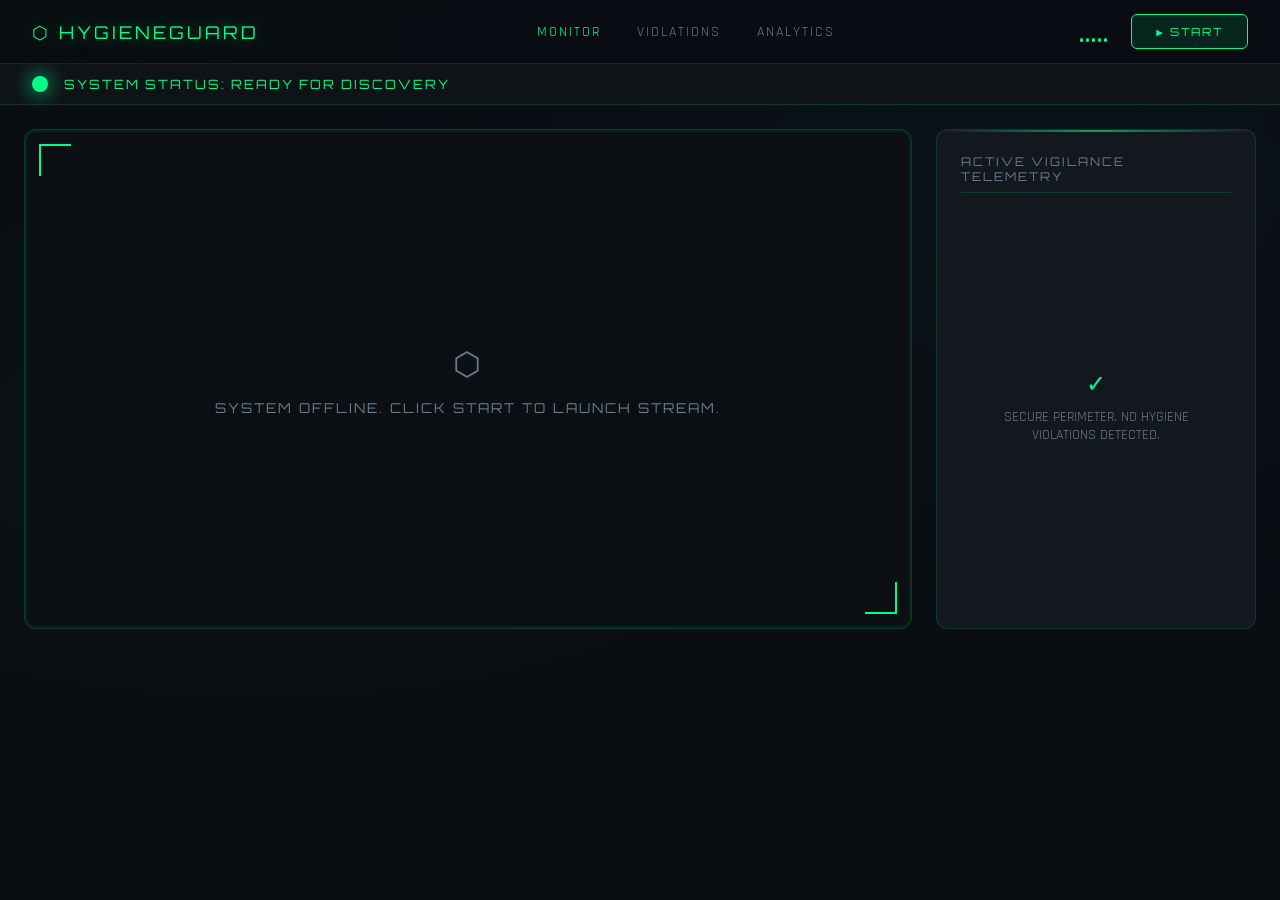
==== frontend/index.html @ 23d41022 "Initial commit: Initialize HygieneGuard project structure" ====
<!DOCTYPE html>
<html lang="en">
<head>
  <meta charset="UTF-8">
  <meta name="viewport" content="width=device-width, initial-scale=1.0">
  <title>HygieneGuard — Live Monitor</title>
  <link rel="stylesheet" href="css/style.css">
</head>
<body>

<nav>
  <div class="nav-brand">⬡ HYGIENEGUARD</div>
  <div class="nav-links">
    <a href="index.html" class="active">MONITOR</a>
    <a href="dashboard.html">VIOLATIONS</a>
    <a href="analytics.html">ANALYTICS</a>
  </div>
  <div style="display:flex;align-items:center;gap:1.5rem;">
    <div class="audio-bar" id="audioBar">
      <span></span><span></span><span></span><span></span><span></span>
    </div>
    <div>
      <button class="btn btn-green" id="startBtn" onclick="startCamera()">▶ START</button>
      <button class="btn btn-red" id="stopBtn" onclick="stopCamera()" style="display:none">■ STOP</button>
    </div>
  </div>
</nav>

<div class="status-bar" id="statusBar">
  <div class="status-light" id="statusLight"></div>
  <div class="status-text clear" id="statusText">SYSTEM STATUS: READY FOR DISCOVERY</div>
</div>

<div class="monitor-layout">
  <!-- CAMERA VIEWPORT -->
  <div class="card" style="padding:0; overflow:hidden;">
    <div class="camera-wrapper" id="cameraContainer">
      <!-- Default placeholder canvas before active camera stream -->
      <div id="cameraPlaceholder" style="position:absolute; inset:0; display:flex; flex-direction:column; align-items:center; justify-content:center; background:#0c0f14; color:var(--text-muted); font-family:var(--font-display); font-size:0.85rem; letter-spacing:2px; text-shadow:0 0 10px rgba(0,255,136,0.1);">
        <span style="font-size:2rem; margin-bottom:1rem; animation:pulse-green 2s infinite;">⬡</span>
        SYSTEM OFFLINE. CLICK START TO LAUNCH STREAM.
      </div>
      
      <img id="cameraFeed" src="" alt="Camera Feed" style="display:none;">
      <div class="camera-overlay"></div>
    </div>
  </div>

  <!-- ACTIVE VIOLATIONS SIDEBAR PANEL -->
  <div class="violation-panel-wrapper" style="display:flex; flex-direction:column; gap:1rem;">
    <div class="card" style="flex:1; display:flex; flex-direction:column; gap:1rem; min-height:400px;">
      <div style="font-family:var(--font-display); font-size:0.75rem; letter-spacing:2px; color:var(--text-muted); border-bottom:1px solid var(--border); padding-bottom:0.5rem;">
        ACTIVE VIGILANCE TELEMETRY
      </div>
      
      <div class="violation-panel" id="violationPanel" style="flex:1; overflow-y:auto;">
        <!-- Dynamic violation alert nodes go here -->
        <div id="noViolationsPlaceholder" style="height:100%; display:flex; flex-direction:column; align-items:center; justify-content:center; color:var(--text-muted); font-size:0.85rem; text-align:center; padding:1.5rem;">
          <span style="color:var(--green); font-size:1.5rem; margin-bottom:0.5rem;">✓</span>
          SECURE PERIMETER. NO HYGIENE VIOLATIONS DETECTED.
        </div>
      </div>
    </div>
  </div>
</div>

<script src="js/monitor.js"></script>
</body>
</html>
---- frontend/css/style.css ----
@import url('https://fonts.googleapis.com/css2?family=Orbitron:wght@400;700;900&family=Rajdhani:wght@400;500;600&display=swap');

:root {
  --bg-primary: #0a0d12;
  --bg-secondary: #0f1318;
  --bg-card: #13181f;
  --green: #00ff88;
  --red: #ff2d55;
  --yellow: #ffd700;
  --blue: #00aaff;
  --border: rgba(0,255,136,0.15);
  --border-muted: rgba(255,255,255,0.06);
  --text: #e0e8f0;
  --text-muted: #6b7a8d;
  --font-display: 'Orbitron', monospace;
  --font-body: 'Rajdhani', sans-serif;
}

* { margin: 0; padding: 0; box-sizing: border-box; }

body {
  background: var(--bg-primary);
  color: var(--text);
  font-family: var(--font-body);
  min-height: 100vh;
  background-image: 
    radial-gradient(ellipse at 20% 50%, rgba(0,255,136,0.03) 0%, transparent 50%),
    radial-gradient(ellipse at 80% 20%, rgba(0,170,255,0.03) 0%, transparent 50%);
}

/* NAV */
nav {
  background: rgba(10,13,18,0.95);
  border-bottom: 1px solid var(--border);
  padding: 0 2rem;
  display: flex;
  align-items: center;
  justify-content: space-between;
  height: 64px;
  position: sticky;
  top: 0;
  z-index: 100;
  backdrop-filter: blur(12px);
}

.nav-brand {
  font-family: var(--font-display);
  font-size: 1.1rem;
  color: var(--green);
  letter-spacing: 3px;
  text-shadow: 0 0 20px rgba(0,255,136,0.5);
}

.nav-links a {
  color: var(--text-muted);
  text-decoration: none;
  margin-left: 2rem;
  font-size: 0.85rem;
  letter-spacing: 2px;
  text-transform: uppercase;
  transition: color 0.2s;
}
.nav-links a:hover, .nav-links a.active { color: var(--green); }

/* STATUS INDICATOR */
.status-bar {
  display: flex;
  align-items: center;
  gap: 1rem;
  padding: 0.75rem 2rem;
  background: var(--bg-secondary);
  border-bottom: 1px solid var(--border);
}

.status-light {
  width: 16px; height: 16px;
  border-radius: 50%;
  background: var(--green);
  box-shadow: 0 0 20px var(--green);
  transition: all 0.3s;
  animation: pulse-green 2s infinite;
}
.status-light.violation {
  background: var(--red);
  box-shadow: 0 0 30px var(--red);
  animation: pulse-red 0.5s infinite;
}

@keyframes pulse-green {
  0%, 100% { box-shadow: 0 0 10px var(--green); }
  50% { box-shadow: 0 0 30px var(--green), 0 0 60px rgba(0,255,136,0.3); }
}
@keyframes pulse-red {
  0%, 100% { box-shadow: 0 0 15px var(--red); transform: scale(1); }
  50% { box-shadow: 0 0 40px var(--red), 0 0 80px rgba(255,45,85,0.4); transform: scale(1.2); }
}

.status-text {
  font-family: var(--font-display);
  font-size: 0.8rem;
  letter-spacing: 2px;
}
.status-text.clear { color: var(--green); }
.status-text.violation { color: var(--red); }

/* CARDS */
.card {
  background: var(--bg-card);
  border: 1px solid var(--border);
  border-radius: 12px;
  padding: 1.5rem;
  position: relative;
  overflow: hidden;
}
.card::before {
  content: '';
  position: absolute;
  top: 0; left: 0; right: 0;
  height: 2px;
  background: linear-gradient(90deg, transparent, var(--green), transparent);
  opacity: 0.6;
}

/* CAMERA FEED */
.monitor-layout {
  display: grid;
  grid-template-columns: 1fr 320px;
  gap: 1.5rem;
  padding: 1.5rem;
  max-width: 1400px;
  margin: 0 auto;
}

.camera-wrapper {
  position: relative;
  aspect-ratio: 16/9;
  background: #000;
  border-radius: 12px;
  overflow: hidden;
  border: 2px solid var(--border);
}
.camera-wrapper.violation-active {
  border-color: var(--red);
  box-shadow: 0 0 40px rgba(255,45,85,0.3);
  animation: violation-border 0.5s infinite;
}
.camera-wrapper.clear-active {
  border-color: var(--green);
  box-shadow: 0 0 20px rgba(0,255,136,0.15);
}

@keyframes violation-border {
  0%, 100% { box-shadow: 0 0 30px rgba(255,45,85,0.3); }
  50% { box-shadow: 0 0 60px rgba(255,45,85,0.6); }
}

#cameraFeed {
  width: 100%; height: 100%;
  object-fit: cover;
}

.camera-overlay {
  position: absolute;
  top: 0; left: 0; right: 0; bottom: 0;
  pointer-events: none;
}

/* Corner brackets */
.camera-overlay::before, .camera-overlay::after {
  content: '';
  position: absolute;
  width: 30px; height: 30px;
  border-color: var(--green);
  border-style: solid;
  transition: border-color 0.3s;
}
.camera-overlay::before { top: 12px; left: 12px; border-width: 2px 0 0 2px; }
.camera-overlay::after { bottom: 12px; right: 12px; border-width: 0 2px 2px 0; }

.violation-active .camera-overlay::before,
.violation-active .camera-overlay::after { border-color: var(--red); }

/* VIOLATION PANEL */
.violation-panel { display: flex; flex-direction: column; gap: 1rem; }

.violation-item {
  background: var(--bg-card);
  border: 1px solid rgba(255,45,85,0.3);
  border-left: 3px solid var(--red);
  border-radius: 8px;
  padding: 0.75rem 1rem;
  animation: slide-in 0.3s ease;
}

@keyframes slide-in {
  from { opacity: 0; transform: translateX(20px); }
  to { opacity: 1; transform: translateX(0); }
}

.violation-type {
  font-family: var(--font-display);
  font-size: 0.75rem;
  color: var(--red);
  letter-spacing: 1px;
}
.violation-conf {
  font-size: 0.8rem;
  color: var(--text-muted);
  margin-top: 0.25rem;
}

/* BUTTONS */
.btn {
  font-family: var(--font-display);
  font-size: 0.7rem;
  letter-spacing: 2px;
  padding: 0.6rem 1.5rem;
  border-radius: 6px;
  border: 1px solid;
  cursor: pointer;
  transition: all 0.2s;
  text-transform: uppercase;
}
.btn-green {
  background: rgba(0,255,136,0.1);
  border-color: var(--green);
  color: var(--green);
}
.btn-green:hover {
  background: rgba(0,255,136,0.2);
  box-shadow: 0 0 20px rgba(0,255,136,0.3);
}
.btn-red {
  background: rgba(255,45,85,0.1);
  border-color: var(--red);
  color: var(--red);
}
.btn-red:hover {
  background: rgba(255,45,85,0.2);
  box-shadow: 0 0 20px rgba(255,45,85,0.3);
}

/* DASHBOARD TABLE & CONTAINERS */
.container {
  max-width: 1400px;
  margin: 0 auto;
  padding: 1.5rem;
}

.title-header {
  font-family: var(--font-display);
  font-size: 1.5rem;
  color: var(--text);
  letter-spacing: 2px;
  margin-bottom: 1.5rem;
  text-transform: uppercase;
  border-left: 4px solid var(--green);
  padding-left: 0.75rem;
}

.filters-bar {
  display: flex;
  gap: 1rem;
  margin-bottom: 1.5rem;
  flex-wrap: wrap;
}

.filter-select {
  background: var(--bg-card);
  border: 1px solid var(--border);
  color: var(--text);
  padding: 0.6rem 1.2rem;
  border-radius: 6px;
  font-family: var(--font-body);
  font-size: 0.9rem;
  outline: none;
  cursor: pointer;
  letter-spacing: 1px;
}
.filter-select:focus {
  border-color: var(--green);
  box-shadow: 0 0 10px rgba(0,255,136,0.2);
}

.violations-table-wrapper {
  background: var(--bg-card);
  border: 1px solid var(--border-muted);
  border-radius: 12px;
  overflow: hidden;
  margin-bottom: 1.5rem;
}

.violations-table {
  width: 100%;
  border-collapse: collapse;
  font-size: 0.9rem;
}
.violations-table th {
  font-family: var(--font-display);
  font-size: 0.65rem;
  letter-spacing: 2px;
  color: var(--text-muted);
  padding: 0.75rem 1rem;
  text-align: left;
  border-bottom: 1px solid var(--border);
  background: rgba(15, 19, 24, 0.5);
}
.violations-table td {
  padding: 0.75rem 1rem;
  border-bottom: 1px solid rgba(255,255,255,0.04);
}
.violations-table tr:hover td { background: rgba(255,255,255,0.02); }

.badge {
  display: inline-block;
  padding: 0.2rem 0.6rem;
  border-radius: 4px;
  font-size: 0.75rem;
  font-weight: 600;
  letter-spacing: 0.5px;
}
.badge-mask { background: rgba(255,45,85,0.15); color: #ff6b8a; border: 1px solid rgba(255,45,85,0.3); }
.badge-nose { background: rgba(255,165,0,0.15); color: #ffaa44; border: 1px solid rgba(255,165,0,0.3); }
.badge-hair { background: rgba(138,43,226,0.15); color: #a97be8; border: 1px solid rgba(138,43,226,0.3); }
.badge-gloves { background: rgba(0,170,255,0.15); color: #44c4ff; border: 1px solid rgba(0,170,255,0.3); }

/* SNAPSHOT THUMBNAIL */
.snapshot-thumb {
  width: 48px; height: 36px;
  object-fit: cover;
  border-radius: 4px;
  border: 1px solid var(--border);
  cursor: pointer;
  transition: transform 0.2s;
}
.snapshot-thumb:hover {
  transform: scale(1.1);
  border-color: var(--green);
}

/* STATS CARDS */
.stats-grid {
  display: grid;
  grid-template-columns: repeat(4, 1fr);
  gap: 1rem;
  padding: 1.5rem;
  max-width: 1400px;
  margin: 0 auto;
}

.stat-card {
  background: var(--bg-card);
  border: 1px solid var(--border);
  border-radius: 12px;
  padding: 1.25rem;
  text-align: center;
  position: relative;
}
.stat-card::before {
  content: '';
  position: absolute;
  top: 0; left: 0; right: 0; height: 2px;
  background: linear-gradient(90deg, transparent, var(--green), transparent);
}
.stat-card.alert-variant::before {
  background: linear-gradient(90deg, transparent, var(--red), transparent);
}

.stat-number {
  font-family: var(--font-display);
  font-size: 2.5rem;
  font-weight: 900;
  color: var(--green);
  line-height: 1;
  text-shadow: 0 0 10px rgba(0,255,136,0.2);
}
.stat-card.alert-variant .stat-number {
  color: var(--red);
  text-shadow: 0 0 10px rgba(255,45,85,0.2);
}

.stat-label {
  font-size: 0.75rem;
  color: var(--text-muted);
  letter-spacing: 2px;
  text-transform: uppercase;
  margin-top: 0.5rem;
}

/* CHARTS */
.charts-grid {
  display: grid;
  grid-template-columns: 1fr 1fr;
  gap: 1.5rem;
  padding: 0 1.5rem 1.5rem;
  max-width: 1400px;
  margin: 0 auto;
}

.chart-container {
  position: relative;
  height: 280px;
}

/* MODAL */
.modal-overlay {
  display: none;
  position: fixed;
  inset: 0;
  background: rgba(0,0,0,0.85);
  backdrop-filter: blur(8px);
  z-index: 1000;
  align-items: center;
  justify-content: center;
  transition: opacity 0.3s;
}
.modal-overlay.open { display: flex; }
.modal {
  background: var(--bg-card);
  border: 1px solid var(--border);
  border-radius: 16px;
  padding: 1.5rem;
  max-width: 650px;
  width: 90%;
  box-shadow: 0 10px 40px rgba(0,0,0,0.5);
  animation: modal-enter 0.3s cubic-bezier(0.16, 1, 0.3, 1);
}
@keyframes modal-enter {
  from { transform: scale(0.9) translateY(10px); opacity: 0; }
  to { transform: scale(1) translateY(0); opacity: 1; }
}

.modal-header {
  display: flex;
  justify-content: space-between;
  align-items: center;
  border-bottom: 1px solid var(--border-muted);
  padding-bottom: 0.5rem;
  margin-bottom: 1rem;
}
.modal-title {
  font-family: var(--font-display);
  font-size: 1rem;
  color: var(--red);
  letter-spacing: 1px;
}
.modal-close {
  background: none;
  border: none;
  color: var(--text-muted);
  font-size: 1.5rem;
  cursor: pointer;
  transition: color 0.2s;
}
.modal-close:hover {
  color: var(--red);
}

.modal img {
  width: 100%;
  border-radius: 8px;
  border: 1px solid var(--border-muted);
  margin-top: 0.5rem;
  display: block;
}

.modal-meta {
  margin-top: 1rem;
  display: flex;
  justify-content: space-between;
  font-size: 0.85rem;
  color: var(--text-muted);
}
.modal-meta span strong {
  color: var(--text);
}

/* AUDIO INDICATOR */
.audio-bar {
  display: flex;
  align-items: flex-end;
  gap: 3px;
  height: 20px;
}
.audio-bar span {
  display: block;
  width: 3px;
  background: var(--green);
  border-radius: 2px;
  height: 4px;
}
.audio-bar.playing span {
  animation: audio-wave 0.6s ease-in-out infinite;
}
.audio-bar span:nth-child(2) { animation-delay: 0.1s; }
.audio-bar span:nth-child(3) { animation-delay: 0.2s; }
.audio-bar span:nth-child(4) { animation-delay: 0.3s; }
.audio-bar span:nth-child(5) { animation-delay: 0.4s; }

.violation-active .audio-bar span { background: var(--red); }

@keyframes audio-wave {
  0%, 100% { height: 4px; }
  50% { height: 20px; }
}

/* RESPONSIVE */
@media (max-width: 900px) {
  .monitor-layout { grid-template-columns: 1fr; }
  .stats-grid { grid-template-columns: repeat(2, 1fr); }
  .charts-grid { grid-template-columns: 1fr; }
}
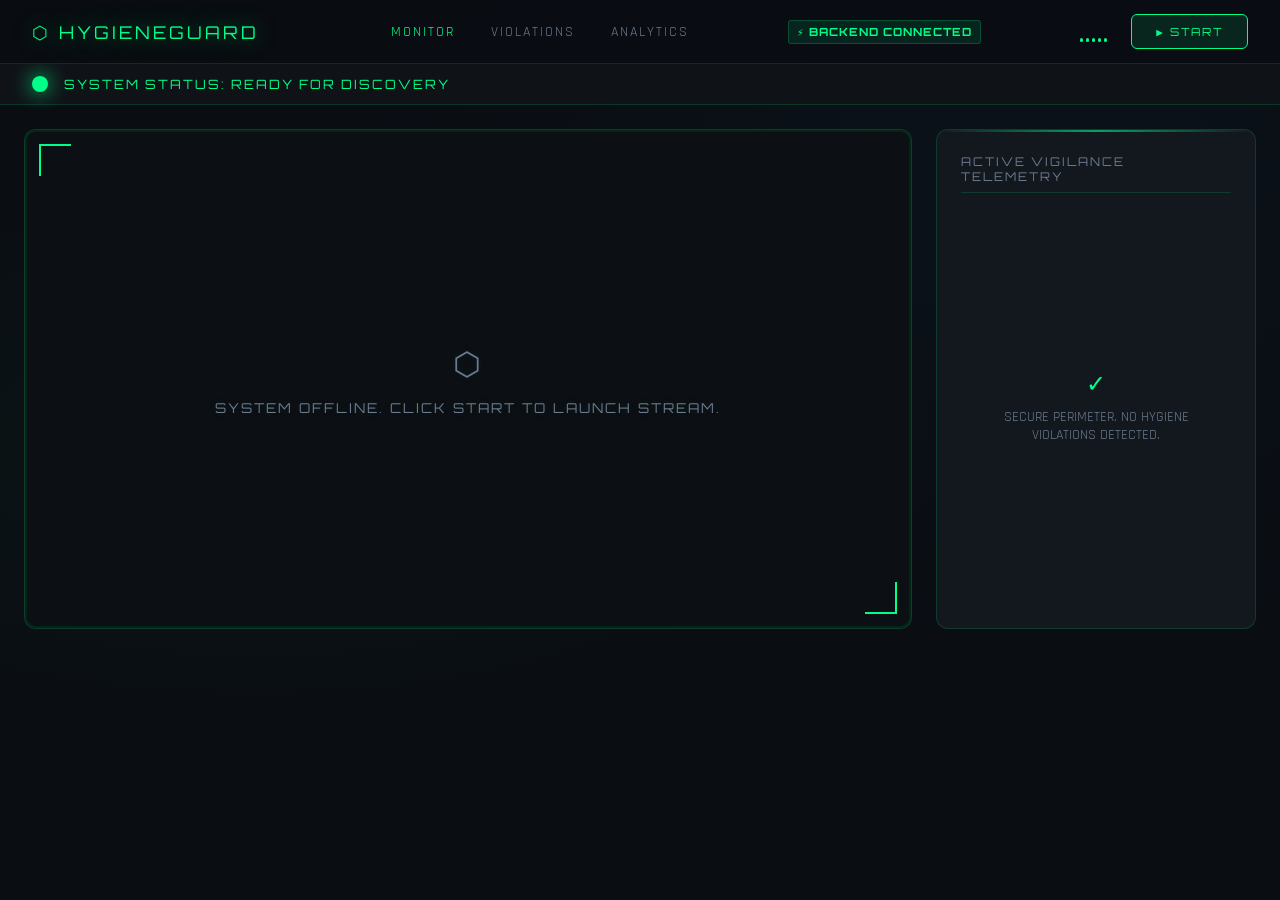
==== commit 4342f800: "Enhance frontend with hybrid Vercel deployment: Add smart simulation mode and connection configurati" ====
--- a/frontend/index.html
+++ b/frontend/index.html
@@ -64,6 +64,7 @@
   </div>
 </div>
 
+<script src="js/api.js"></script>
 <script src="js/monitor.js"></script>
 </body>
 </html>
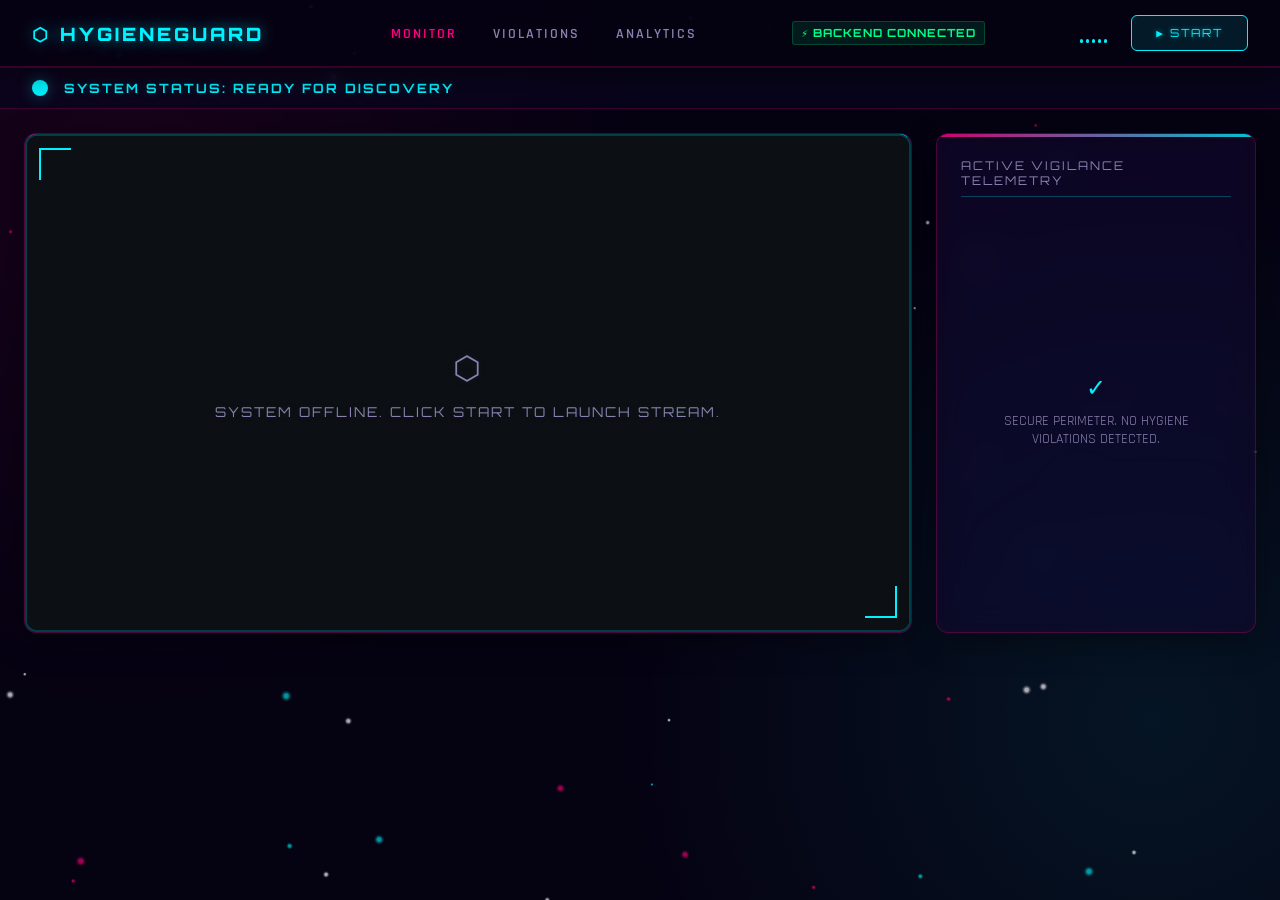
==== commit 49fda79f: "fix: implement aggressive cache-busting on all scripts to force browser reload of updated Vercel JS " ====
--- a/frontend/index.html
+++ b/frontend/index.html
@@ -64,7 +64,7 @@
   </div>
 </div>
 
-<script src="js/api.js"></script>
-<script src="js/monitor.js"></script>
+<script src="js/api.js?v=2.0"></script>
+<script src="js/monitor.js?v=2.0"></script>
 </body>
 </html>
--- a/frontend/css/style.css
+++ b/frontend/css/style.css
@@ -1,19 +1,21 @@
-@import url('https://fonts.googleapis.com/css2?family=Orbitron:wght@400;700;900&family=Rajdhani:wght@400;500;600&display=swap');
+@import url('https://fonts.googleapis.com/css2?family=Orbitron:wght=400;700;900&family=Rajdhani:wght=400;500;600&display=swap');
 
 :root {
-  --bg-primary: #0a0d12;
-  --bg-secondary: #0f1318;
-  --bg-card: #13181f;
-  --green: #00ff88;
-  --red: #ff2d55;
-  --yellow: #ffd700;
-  --blue: #00aaff;
-  --border: rgba(0,255,136,0.15);
-  --border-muted: rgba(255,255,255,0.06);
-  --text: #e0e8f0;
-  --text-muted: #6b7a8d;
+  --bg-primary: #050212;
+  --bg-secondary: #0a0620;
+  --bg-card: rgba(18, 10, 42, 0.6);
+  --green: #00f2fe; /* Cyber Cyan */
+  --red: #ff007f; /* Hot Cyber Magenta / Pink */
+  --yellow: #f500ff; /* Electric Pink-Purple */
+  --blue: #7f00ff; /* Electric Violet */
+  --border: rgba(0, 242, 254, 0.25);
+  --border-muted: rgba(255, 0, 127, 0.2);
+  --text: #f0ecfa;
+  --text-muted: #8b80b0;
   --font-display: 'Orbitron', monospace;
   --font-body: 'Rajdhani', sans-serif;
+  --neon-shadow-cyan: 0 0 15px rgba(0, 242, 254, 0.35);
+  --neon-shadow-magenta: 0 0 15px rgba(255, 0, 127, 0.35);
 }
 
 * { margin: 0; padding: 0; box-sizing: border-box; }
@@ -24,31 +26,39 @@
   font-family: var(--font-body);
   min-height: 100vh;
   background-image: 
-    radial-gradient(ellipse at 20% 50%, rgba(0,255,136,0.03) 0%, transparent 50%),
-    radial-gradient(ellipse at 80% 20%, rgba(0,170,255,0.03) 0%, transparent 50%);
+    radial-gradient(circle at 10% 20%, rgba(255, 0, 127, 0.08) 0%, transparent 40%),
+    radial-gradient(circle at 90% 80%, rgba(0, 242, 254, 0.08) 0%, transparent 40%),
+    linear-gradient(rgba(5, 2, 18, 0.88), rgba(5, 2, 18, 0.88)),
+    url('https://static.vecteezy.com/system/resources/thumbnails/006/970/661/small/futuristic-gaming-background-in-livestream-free-vector.jpg');
+  background-size: cover;
+  background-position: center;
+  background-attachment: fixed;
 }
 
 /* NAV */
 nav {
-  background: rgba(10,13,18,0.95);
-  border-bottom: 1px solid var(--border);
+  background: rgba(5, 2, 18, 0.85);
+  border-bottom: 2px solid var(--border-muted);
   padding: 0 2rem;
   display: flex;
   align-items: center;
   justify-content: space-between;
-  height: 64px;
+  height: 68px;
   position: sticky;
   top: 0;
   z-index: 100;
-  backdrop-filter: blur(12px);
+  backdrop-filter: blur(20px);
+  -webkit-backdrop-filter: blur(20px);
+  box-shadow: 0 4px 30px rgba(0, 0, 0, 0.5);
 }
 
 .nav-brand {
   font-family: var(--font-display);
-  font-size: 1.1rem;
+  font-size: 1.15rem;
   color: var(--green);
   letter-spacing: 3px;
-  text-shadow: 0 0 20px rgba(0,255,136,0.5);
+  text-shadow: 0 0 15px rgba(0, 242, 254, 0.6);
+  font-weight: 900;
 }
 
 .nav-links a {
@@ -58,9 +68,13 @@
   font-size: 0.85rem;
   letter-spacing: 2px;
   text-transform: uppercase;
-  transition: color 0.2s;
-}
-.nav-links a:hover, .nav-links a.active { color: var(--green); }
+  font-weight: 600;
+  transition: all 0.3s;
+}
+.nav-links a:hover, .nav-links a.active { 
+  color: var(--red); 
+  text-shadow: 0 0 10px rgba(255, 0, 127, 0.4);
+}
 
 /* STATUS INDICATOR */
 .status-bar {
@@ -68,57 +82,68 @@
   align-items: center;
   gap: 1rem;
   padding: 0.75rem 2rem;
-  background: var(--bg-secondary);
-  border-bottom: 1px solid var(--border);
+  background: rgba(10, 6, 32, 0.7);
+  backdrop-filter: blur(8px);
+  border-bottom: 1px solid var(--border-muted);
 }
 
 .status-light {
   width: 16px; height: 16px;
   border-radius: 50%;
   background: var(--green);
-  box-shadow: 0 0 20px var(--green);
+  box-shadow: var(--neon-shadow-cyan);
   transition: all 0.3s;
   animation: pulse-green 2s infinite;
 }
 .status-light.violation {
   background: var(--red);
-  box-shadow: 0 0 30px var(--red);
+  box-shadow: var(--neon-shadow-magenta);
   animation: pulse-red 0.5s infinite;
 }
 
 @keyframes pulse-green {
   0%, 100% { box-shadow: 0 0 10px var(--green); }
-  50% { box-shadow: 0 0 30px var(--green), 0 0 60px rgba(0,255,136,0.3); }
+  50% { box-shadow: 0 0 25px var(--green), 0 0 45px rgba(0, 242, 254, 0.4); }
 }
 @keyframes pulse-red {
   0%, 100% { box-shadow: 0 0 15px var(--red); transform: scale(1); }
-  50% { box-shadow: 0 0 40px var(--red), 0 0 80px rgba(255,45,85,0.4); transform: scale(1.2); }
+  50% { box-shadow: 0 0 35px var(--red), 0 0 55px rgba(255, 0, 127, 0.5); transform: scale(1.15); }
 }
 
 .status-text {
   font-family: var(--font-display);
   font-size: 0.8rem;
   letter-spacing: 2px;
-}
-.status-text.clear { color: var(--green); }
-.status-text.violation { color: var(--red); }
+  font-weight: 700;
+}
+.status-text.clear { color: var(--green); text-shadow: 0 0 10px rgba(0, 242, 254, 0.2); }
+.status-text.violation { color: var(--red); text-shadow: 0 0 10px rgba(255, 0, 127, 0.2); }
 
 /* CARDS */
 .card {
   background: var(--bg-card);
-  border: 1px solid var(--border);
+  backdrop-filter: blur(16px) saturate(180%);
+  -webkit-backdrop-filter: blur(16px) saturate(180%);
+  border: 1px solid rgba(255, 0, 127, 0.25);
   border-radius: 12px;
   padding: 1.5rem;
   position: relative;
   overflow: hidden;
+  box-shadow: 0 8px 32px 0 rgba(0, 0, 0, 0.37), inset 0 0 12px rgba(255, 0, 127, 0.05);
+  transition: all 0.3s cubic-bezier(0.175, 0.885, 0.32, 1.275);
+}
+.card:hover {
+  border-color: var(--green);
+  box-shadow: 0 8px 32px 0 rgba(0, 242, 254, 0.2), inset 0 0 15px rgba(0, 242, 254, 0.1);
+  transform: translateY(-2px);
 }
 .card::before {
   content: '';
   position: absolute;
   top: 0; left: 0; right: 0;
-  height: 2px;
-  background: linear-gradient(90deg, transparent, var(--green), transparent);
-  opacity: 0.6;
+  height: 3px;
+  background: linear-gradient(90deg, var(--red), var(--green));
+  opacity: 0.8;
 }
 
 /* CAMERA FEED */
@@ -134,24 +159,26 @@
 .camera-wrapper {
   position: relative;
   aspect-ratio: 16/9;
-  background: #000;
+  background: #03010a;
   border-radius: 12px;
   overflow: hidden;
   border: 2px solid var(--border);
+  box-shadow: var(--neon-shadow-cyan);
+  transition: all 0.3s ease;
 }
 .camera-wrapper.violation-active {
   border-color: var(--red);
-  box-shadow: 0 0 40px rgba(255,45,85,0.3);
+  box-shadow: var(--neon-shadow-magenta);
   animation: violation-border 0.5s infinite;
 }
 .camera-wrapper.clear-active {
   border-color: var(--green);
-  box-shadow: 0 0 20px rgba(0,255,136,0.15);
+  box-shadow: 0 0 20px rgba(0, 242, 254, 0.25);
 }
 
 @keyframes violation-border {
-  0%, 100% { box-shadow: 0 0 30px rgba(255,45,85,0.3); }
-  50% { box-shadow: 0 0 60px rgba(255,45,85,0.6); }
+  0%, 100% { box-shadow: 0 0 25px rgba(255, 0, 127, 0.3); }
+  50% { box-shadow: 0 0 45px rgba(255, 0, 127, 0.6); }
 }
 
 #cameraFeed {
@@ -184,11 +211,12 @@
 .violation-panel { display: flex; flex-direction: column; gap: 1rem; }
 
 .violation-item {
-  background: var(--bg-card);
-  border: 1px solid rgba(255,45,85,0.3);
-  border-left: 3px solid var(--red);
+  background: rgba(10, 6, 32, 0.85);
+  border: 1px solid rgba(255, 0, 127, 0.4);
+  border-left: 4px solid var(--red);
   border-radius: 8px;
   padding: 0.75rem 1rem;
+  box-shadow: 0 4px 15px rgba(0,0,0,0.3);
   animation: slide-in 0.3s ease;
 }
 
@@ -202,6 +230,8 @@
   font-size: 0.75rem;
   color: var(--red);
   letter-spacing: 1px;
+  font-weight: 700;
+  text-shadow: 0 0 8px rgba(255, 0, 127, 0.4);
 }
 .violation-conf {
   font-size: 0.8rem;
@@ -222,22 +252,26 @@
   text-transform: uppercase;
 }
 .btn-green {
-  background: rgba(0,255,136,0.1);
+  background: rgba(0, 242, 254, 0.1);
   border-color: var(--green);
   color: var(--green);
+  text-shadow: 0 0 5px rgba(0, 242, 254, 0.5);
 }
 .btn-green:hover {
-  background: rgba(0,255,136,0.2);
-  box-shadow: 0 0 20px rgba(0,255,136,0.3);
+  background: rgba(0, 242, 254, 0.25);
+  box-shadow: 0 0 25px rgba(0, 242, 254, 0.45);
+  color: #fff;
 }
 .btn-red {
-  background: rgba(255,45,85,0.1);
+  background: rgba(255, 0, 127, 0.1);
   border-color: var(--red);
   color: var(--red);
+  text-shadow: 0 0 5px rgba(255, 0, 127, 0.5);
 }
 .btn-red:hover {
-  background: rgba(255,45,85,0.2);
-  box-shadow: 0 0 20px rgba(255,45,85,0.3);
+  background: rgba(255, 0, 127, 0.25);
+  box-shadow: 0 0 25px rgba(255, 0, 127, 0.45);
+  color: #fff;
 }
 
 /* DASHBOARD TABLE & CONTAINERS */
@@ -254,8 +288,9 @@
   letter-spacing: 2px;
   margin-bottom: 1.5rem;
   text-transform: uppercase;
-  border-left: 4px solid var(--green);
+  border-left: 4px solid var(--red);
   padding-left: 0.75rem;
+  text-shadow: var(--neon-shadow-magenta);
 }
 
 .filters-bar {
@@ -266,8 +301,8 @@
 }
 
 .filter-select {
-  background: var(--bg-card);
-  border: 1px solid var(--border);
+  background: rgba(18, 10, 42, 0.75);
+  border: 1px solid rgba(255, 0, 127, 0.25);
   color: var(--text);
   padding: 0.6rem 1.2rem;
   border-radius: 6px;
@@ -279,14 +314,16 @@
 }
 .filter-select:focus {
   border-color: var(--green);
-  box-shadow: 0 0 10px rgba(0,255,136,0.2);
+  box-shadow: 0 0 15px rgba(0, 242, 254, 0.35);
 }
 
 .violations-table-wrapper {
-  background: var(--bg-card);
-  border: 1px solid var(--border-muted);
+  background: rgba(18, 10, 42, 0.6);
+  backdrop-filter: blur(16px);
+  border: 1px solid rgba(255, 0, 127, 0.2);
   border-radius: 12px;
   overflow: hidden;
+  box-shadow: 0 8px 32px 0 rgba(0, 0, 0, 0.4);
   margin-bottom: 1.5rem;
 }
 
@@ -297,32 +334,34 @@
 }
 .violations-table th {
   font-family: var(--font-display);
-  font-size: 0.65rem;
+  font-size: 0.68rem;
   letter-spacing: 2px;
-  color: var(--text-muted);
-  padding: 0.75rem 1rem;
+  color: var(--green);
+  padding: 0.85rem 1.1rem;
   text-align: left;
-  border-bottom: 1px solid var(--border);
-  background: rgba(15, 19, 24, 0.5);
+  border-bottom: 1px solid rgba(0, 242, 254, 0.3);
+  background: rgba(10, 6, 32, 0.8);
+  text-shadow: 0 0 10px rgba(0, 242, 254, 0.4);
 }
 .violations-table td {
-  padding: 0.75rem 1rem;
-  border-bottom: 1px solid rgba(255,255,255,0.04);
-}
-.violations-table tr:hover td { background: rgba(255,255,255,0.02); }
+  padding: 0.85rem 1.1rem;
+  border-bottom: 1px solid rgba(255, 255, 255, 0.03);
+}
+.violations-table tr:hover td { background: rgba(255, 0, 127, 0.03); }
 
 .badge {
   display: inline-block;
-  padding: 0.2rem 0.6rem;
+  padding: 0.25rem 0.65rem;
   border-radius: 4px;
   font-size: 0.75rem;
-  font-weight: 600;
+  font-weight: 700;
   letter-spacing: 0.5px;
-}
-.badge-mask { background: rgba(255,45,85,0.15); color: #ff6b8a; border: 1px solid rgba(255,45,85,0.3); }
-.badge-nose { background: rgba(255,165,0,0.15); color: #ffaa44; border: 1px solid rgba(255,165,0,0.3); }
-.badge-hair { background: rgba(138,43,226,0.15); color: #a97be8; border: 1px solid rgba(138,43,226,0.3); }
-.badge-gloves { background: rgba(0,170,255,0.15); color: #44c4ff; border: 1px solid rgba(0,170,255,0.3); }
+  text-transform: uppercase;
+}
+.badge-mask { background: rgba(255,0,127,0.15); color: #ff55aa; border: 1px solid rgba(255,0,127,0.35); text-shadow: 0 0 5px rgba(255,0,127,0.3); }
+.badge-nose { background: rgba(255,100,0,0.15); color: #ffaa44; border: 1px solid rgba(255,100,0,0.35); text-shadow: 0 0 5px rgba(255,100,0,0.3); }
+.badge-hair { background: rgba(180,0,255,0.15); color: #c488ff; border: 1px solid rgba(180,0,255,0.35); text-shadow: 0 0 5px rgba(180,0,255,0.3); }
+.badge-gloves { background: rgba(0,242,254,0.15); color: #6beaff; border: 1px solid rgba(0,242,254,0.35); text-shadow: 0 0 5px rgba(0,242,254,0.3); }
 
 /* SNAPSHOT THUMBNAIL */
 .snapshot-thumb {
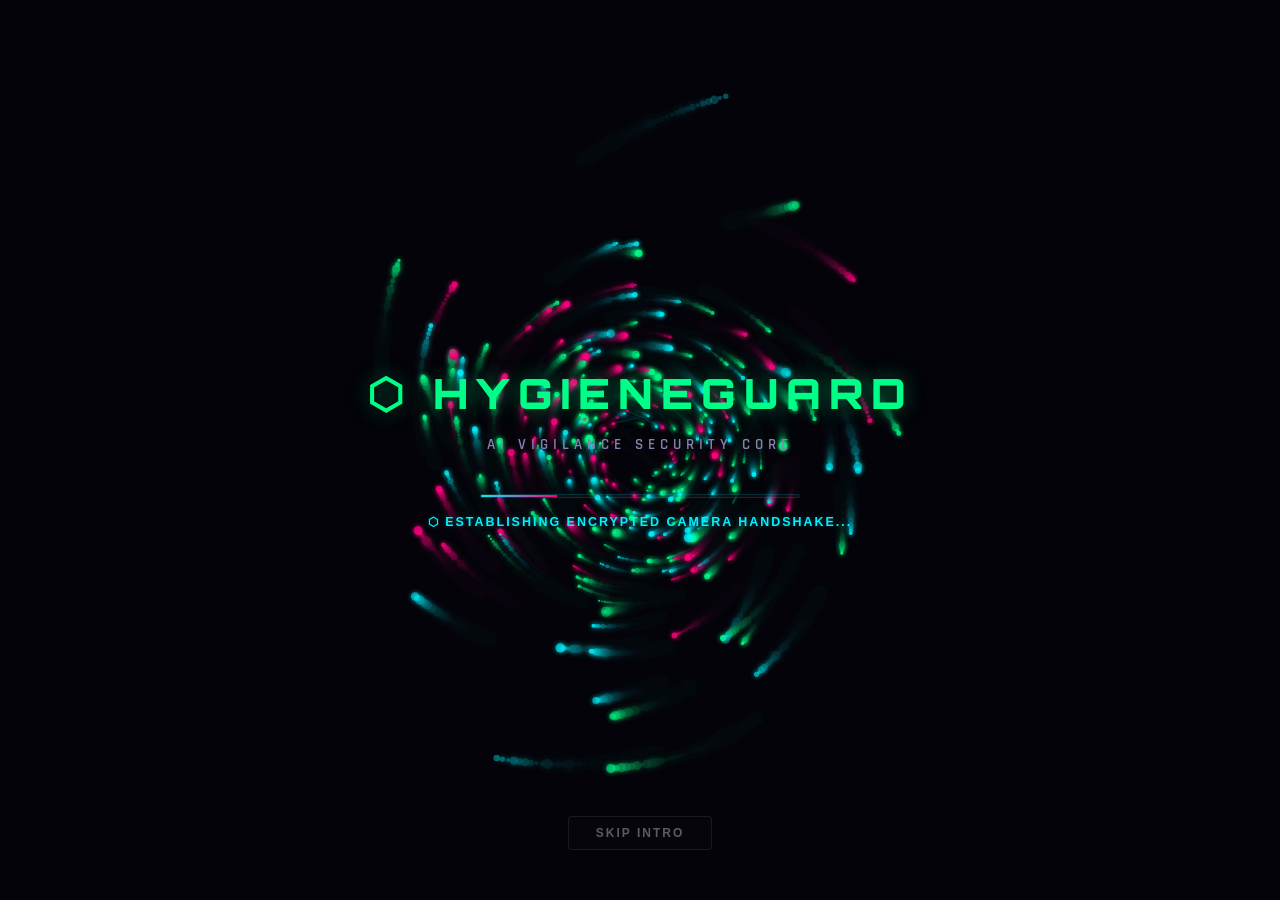
==== commit 5c353c55: "feat: resolve persistent simulation lock & add premium 3D particle spiral splash intro" ====
--- a/frontend/index.html
+++ b/frontend/index.html
@@ -5,8 +5,23 @@
   <meta name="viewport" content="width=device-width, initial-scale=1.0">
   <title>HygieneGuard — Live Monitor</title>
   <link rel="stylesheet" href="css/style.css">
+  <link rel="stylesheet" href="css/intro.css">
 </head>
 <body>
+
+<!-- PREMIUM Cyberpunk Particle Intro Splash Overlay -->
+<div id="introSplash" class="intro-splash">
+  <canvas id="introCanvas"></canvas>
+  <div class="intro-content">
+    <div class="intro-logo">⬡ HYGIENEGUARD</div>
+    <div class="intro-subtitle">AI VIGILANCE SECURITY CORE</div>
+    <div class="intro-loader-container">
+      <div class="intro-loader-bar" id="introLoaderBar"></div>
+    </div>
+    <div class="intro-status" id="introStatus">INITIATING SECURITY DISCOVERY...</div>
+  </div>
+  <button class="intro-skip-btn" onclick="skipIntro()">SKIP INTRO</button>
+</div>
 
 <nav>
   <div class="nav-brand">⬡ HYGIENEGUARD</div>
@@ -64,6 +79,7 @@
   </div>
 </div>
 
+<script src="js/intro.js"></script>
 <script src="js/api.js?v=2.0"></script>
 <script src="js/monitor.js?v=2.0"></script>
 </body>
--- a/frontend/css/intro.css
+++ b/frontend/css/intro.css
@@ -0,0 +1,141 @@
+.intro-splash {
+  position: fixed;
+  inset: 0;
+  background: #06080c;
+  z-index: 10000;
+  display: flex;
+  flex-direction: column;
+  align-items: center;
+  justify-content: center;
+  font-family: 'Rajdhani', sans-serif;
+  overflow: hidden;
+  transition: opacity 1s cubic-bezier(0.4, 0, 0.2, 1), visibility 1s;
+}
+
+.intro-splash.fade-out {
+  opacity: 0;
+  visibility: hidden;
+  pointer-events: none;
+}
+
+#introCanvas {
+  position: absolute;
+  top: 0;
+  left: 0;
+  width: 100%;
+  height: 100%;
+  z-index: 1;
+}
+
+.intro-content {
+  position: relative;
+  z-index: 2;
+  text-align: center;
+  display: flex;
+  flex-direction: column;
+  align-items: center;
+  gap: 1rem;
+  pointer-events: none;
+  user-select: none;
+}
+
+.intro-logo {
+  font-family: 'Orbitron', sans-serif;
+  font-size: 2.6rem;
+  font-weight: 900;
+  letter-spacing: 8px;
+  color: #00ff88;
+  text-shadow: 0 0 20px rgba(0, 255, 136, 0.4);
+  animation: logo-glow 2.5s infinite alternate;
+}
+
+.intro-subtitle {
+  font-family: 'Rajdhani', sans-serif;
+  font-size: 0.95rem;
+  font-weight: 600;
+  letter-spacing: 5px;
+  color: #8b80b0;
+  text-transform: uppercase;
+}
+
+.intro-loader-container {
+  width: 320px;
+  height: 4px;
+  background: rgba(255, 255, 255, 0.03);
+  border: 1px solid rgba(0, 242, 254, 0.15);
+  border-radius: 10px;
+  overflow: hidden;
+  margin-top: 1.5rem;
+  box-shadow: 0 0 10px rgba(0, 242, 254, 0.05);
+}
+
+.intro-loader-bar {
+  height: 100%;
+  width: 0%;
+  background: linear-gradient(90deg, #00f2fe, #ff007f);
+  box-shadow: 0 0 10px rgba(0, 242, 254, 0.5);
+  transition: width 0.08s ease-out;
+}
+
+.intro-status {
+  font-family: 'Rajdhani', sans-serif;
+  font-size: 0.78rem;
+  font-weight: 700;
+  letter-spacing: 2px;
+  color: #00f2fe;
+  text-transform: uppercase;
+  min-height: 20px;
+  animation: pulse-status 1s infinite alternate;
+  text-shadow: 0 0 5px rgba(0, 242, 254, 0.3);
+}
+
+.intro-skip-btn {
+  position: absolute;
+  bottom: 50px;
+  background: rgba(255, 255, 255, 0.01);
+  border: 1px solid rgba(255, 255, 255, 0.08);
+  color: rgba(255, 255, 255, 0.35);
+  font-family: 'Rajdhani', sans-serif;
+  font-size: 0.75rem;
+  font-weight: 700;
+  letter-spacing: 2px;
+  padding: 0.55rem 1.7rem;
+  border-radius: 4px;
+  cursor: pointer;
+  z-index: 3;
+  transition: all 0.3s ease;
+  outline: none;
+}
+
+.intro-skip-btn:hover {
+  background: rgba(0, 242, 254, 0.06);
+  border-color: rgba(0, 242, 254, 0.5);
+  color: #00f2fe;
+  box-shadow: 0 0 15px rgba(0, 242, 254, 0.2);
+  text-shadow: 0 0 5px rgba(0, 242, 254, 0.5);
+  transform: translateY(-2px);
+}
+
+.intro-skip-btn:active {
+  transform: translateY(0);
+}
+
+@keyframes logo-glow {
+  0% { 
+    text-shadow: 0 0 15px rgba(0, 255, 136, 0.3);
+    color: #00ff88;
+  }
+  50% {
+    color: #00f2fe;
+    text-shadow: 0 0 25px rgba(0, 242, 254, 0.5), 0 0 5px rgba(0, 242, 254, 0.3);
+  }
+  100% { 
+    text-shadow: 0 0 30px rgba(0, 255, 136, 0.5), 0 0 10px rgba(255, 0, 127, 0.3);
+    color: #ff007f;
+  }
+}
+
+@keyframes pulse-status {
+  0% { opacity: 0.65; }
+  100% { opacity: 1; }
+}
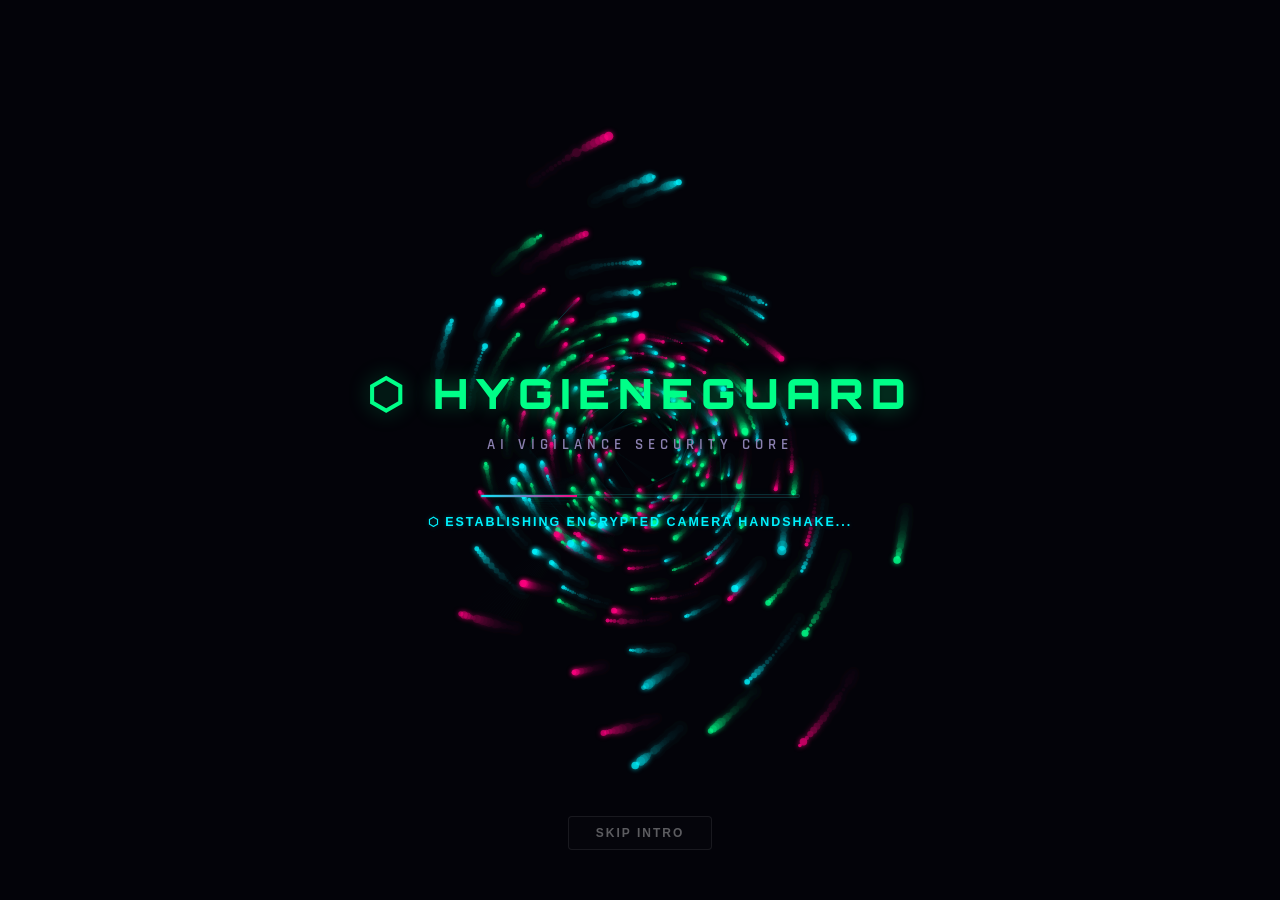
==== commit b19e9b77: "feat: integrate premium dynamic video background and configure Flask asset routing" ====
--- a/frontend/index.html
+++ b/frontend/index.html
@@ -8,6 +8,16 @@
   <link rel="stylesheet" href="css/intro.css">
 </head>
 <body>
+
+<!-- Dynamic High-Tech Looping Video Background Backdrop -->
+<div class="video-bg-container">
+  <video autoplay loop muted playsinline class="video-bg">
+    <source src="assets/background.mp4" type="video/mp4">
+    <!-- Super robust, beautiful default public wireframe stream loop -->
+    <source src="https://assets.mixkit.co/videos/preview/mixkit-tunnel-of-futuristic-blue-neon-lights-34259-large.mp4" type="video/mp4">
+  </video>
+  <div class="video-bg-overlay"></div>
+</div>
 
 <!-- PREMIUM Cyberpunk Particle Intro Splash Overlay -->
 <div id="introSplash" class="intro-splash">
--- a/frontend/css/style.css
+++ b/frontend/css/style.css
@@ -21,18 +21,48 @@
 * { margin: 0; padding: 0; box-sizing: border-box; }
 
 body {
-  background: var(--bg-primary);
+  background: transparent;
   color: var(--text);
   font-family: var(--font-body);
   min-height: 100vh;
-  background-image: 
-    radial-gradient(circle at 10% 20%, rgba(255, 0, 127, 0.08) 0%, transparent 40%),
-    radial-gradient(circle at 90% 80%, rgba(0, 242, 254, 0.08) 0%, transparent 40%),
-    linear-gradient(rgba(5, 2, 18, 0.88), rgba(5, 2, 18, 0.88)),
-    url('https://static.vecteezy.com/system/resources/thumbnails/006/970/661/small/futuristic-gaming-background-in-livestream-free-vector.jpg');
-  background-size: cover;
-  background-position: center;
-  background-attachment: fixed;
+}
+
+/* Full Screen Dynamic Video Background styling */
+.video-bg-container {
+  position: fixed;
+  top: 0;
+  left: 0;
+  width: 100vw;
+  height: 100vh;
+  z-index: -2;
+  overflow: hidden;
+  background: #050212;
+}
+
+.video-bg {
+  position: absolute;
+  top: 50%;
+  left: 50%;
+  min-width: 100%;
+  min-height: 100%;
+  width: auto;
+  height: auto;
+  transform: translate(-50%, -50%);
+  object-fit: cover;
+  opacity: 0.16; /* Subtle backdrop blend to maximize text contrast */
+  mix-blend-mode: screen;
+  filter: saturate(1.4) brightness(0.9);
+  transition: opacity 1s ease;
+}
+
+.video-bg-overlay {
+  position: absolute;
+  inset: 0;
+  background: 
+    radial-gradient(circle at 10% 20%, rgba(255, 0, 127, 0.06) 0%, transparent 45%),
+    radial-gradient(circle at 90% 80%, rgba(0, 242, 254, 0.06) 0%, transparent 45%),
+    linear-gradient(180deg, rgba(5, 2, 18, 0.86) 0%, rgba(8, 4, 25, 0.94) 100%);
+  z-index: -1;
 }
 
 /* NAV */
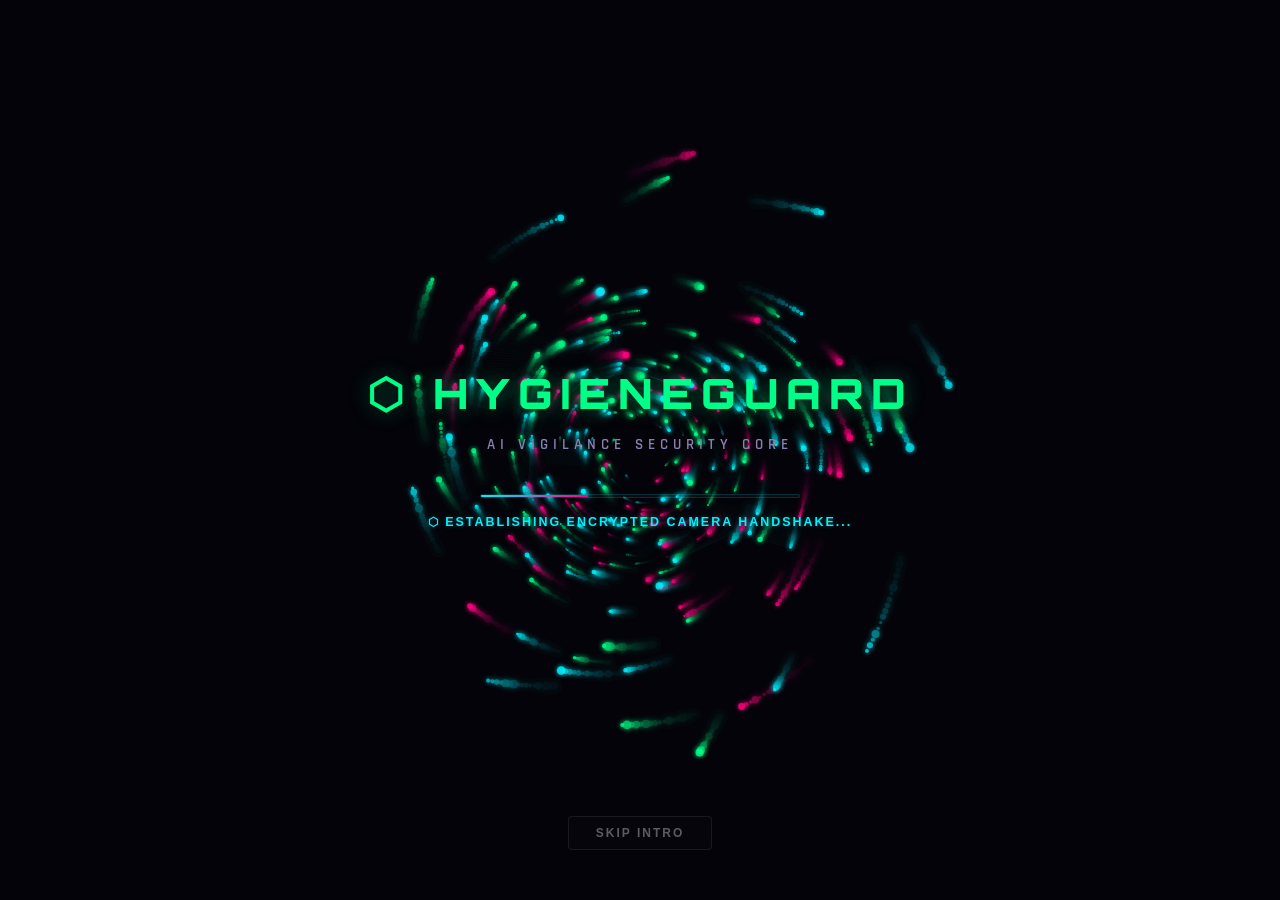
==== commit ad61d050: "fix: resolve simulated violations persistence and background video 404 glitches" ====
--- a/frontend/index.html
+++ b/frontend/index.html
@@ -12,7 +12,6 @@
 <!-- Dynamic High-Tech Looping Video Background Backdrop -->
 <div class="video-bg-container">
   <video autoplay loop muted playsinline class="video-bg">
-    <source src="assets/background.mp4" type="video/mp4">
     <!-- Super robust, beautiful default public wireframe stream loop -->
     <source src="https://assets.mixkit.co/videos/preview/mixkit-tunnel-of-futuristic-blue-neon-lights-34259-large.mp4" type="video/mp4">
   </video>
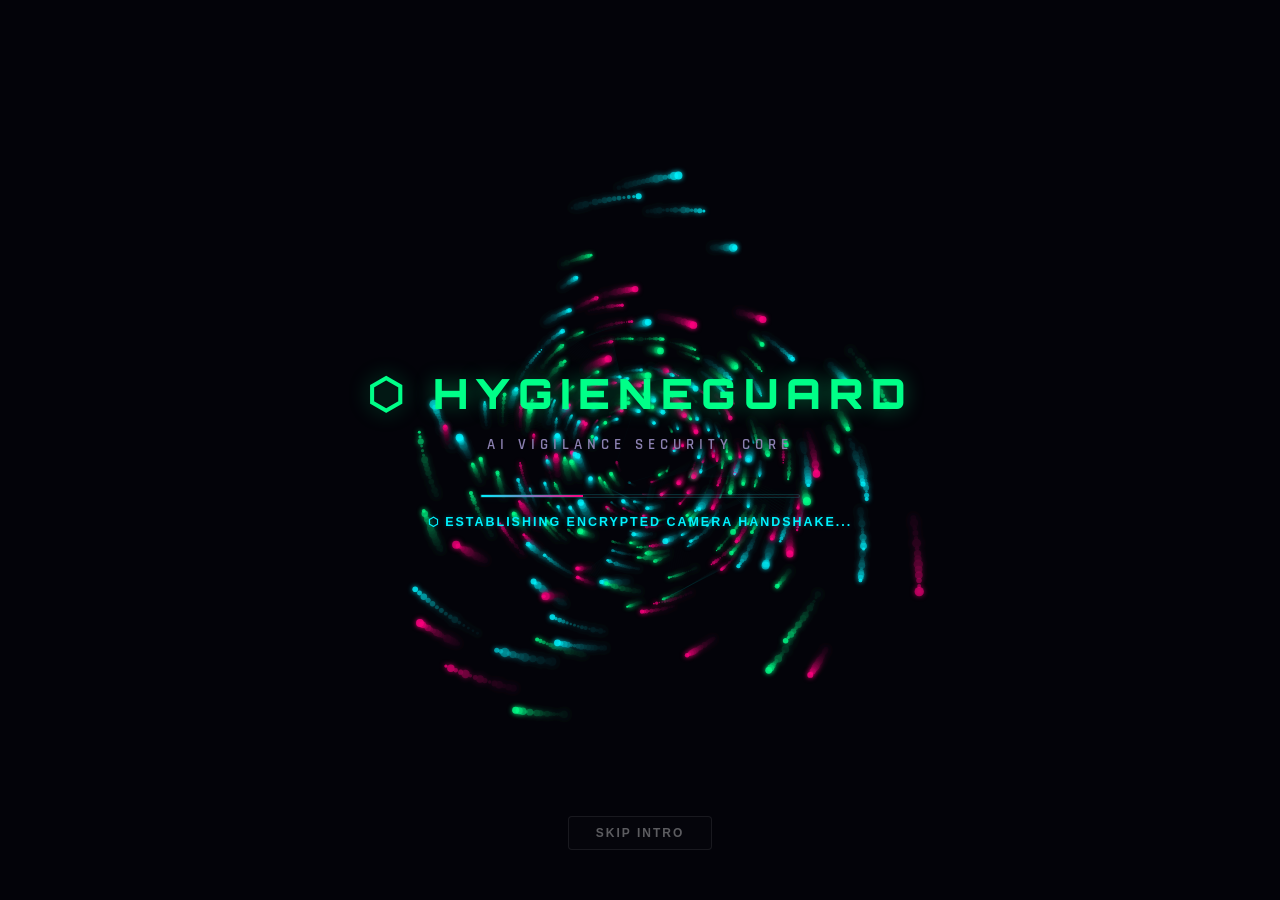
==== commit 67de99fc: "feat: implement core backend detection logic with full-stack web dashboard and monitoring support" ====
--- a/frontend/index.html
+++ b/frontend/index.html
@@ -43,6 +43,7 @@
     <div class="audio-bar" id="audioBar">
       <span></span><span></span><span></span><span></span><span></span>
     </div>
+    <button id="muteBtn" onclick="toggleMute()" style="font-family:Orbitron; font-size:0.7rem; letter-spacing:2px; padding:0.5rem 1rem; border-radius:6px; border:1px solid #ffd700; background:rgba(255,215,0,0.1); color:#ffd700; cursor:pointer; font-weight:700;">🔊 SOUND ON</button>
     <div>
       <button class="btn btn-green" id="startBtn" onclick="startCamera()">▶ START</button>
       <button class="btn btn-red" id="stopBtn" onclick="stopCamera()" style="display:none">■ STOP</button>
@@ -72,16 +73,27 @@
 
   <!-- ACTIVE VIOLATIONS SIDEBAR PANEL -->
   <div class="violation-panel-wrapper" style="display:flex; flex-direction:column; gap:1rem;">
-    <div class="card" style="flex:1; display:flex; flex-direction:column; gap:1rem; min-height:400px;">
-      <div style="font-family:var(--font-display); font-size:0.75rem; letter-spacing:2px; color:var(--text-muted); border-bottom:1px solid var(--border); padding-bottom:0.5rem;">
-        ACTIVE VIGILANCE TELEMETRY
-      </div>
-      
-      <div class="violation-panel" id="violationPanel" style="flex:1; overflow-y:auto;">
-        <!-- Dynamic violation alert nodes go here -->
-        <div id="noViolationsPlaceholder" style="height:100%; display:flex; flex-direction:column; align-items:center; justify-content:center; color:var(--text-muted); font-size:0.85rem; text-align:center; padding:1.5rem;">
-          <span style="color:var(--green); font-size:1.5rem; margin-bottom:0.5rem;">✓</span>
-          SECURE PERIMETER. NO HYGIENE VIOLATIONS DETECTED.
+    <div class="card" style="flex:1; display:flex; flex-direction:column; gap:0.75rem; min-height:400px;">
+      <div class="violation-panel" id="violationPanel">
+        <div class="panel-header">
+          <span class="panel-title">ACTIVE VIGILANCE TELEMETRY</span>
+        </div>
+
+        <!-- Total persons counter -->
+        <div class="persons-counter">
+          <span class="counter-icon">👥</span>
+          <span class="counter-label">PERSONS DETECTED</span>
+          <span class="counter-number" id="totalPersons">0</span>
+        </div>
+
+        <div class="divider"></div>
+
+        <!-- Per person cards -->
+        <div class="persons-list" id="personsList">
+          <div style="text-align:center; color:var(--text-muted); font-family:var(--font-display); font-size:0.7rem; letter-spacing:2px; padding:1.5rem;">
+            <span style="display:block; font-size:1.5rem; margin-bottom:0.5rem;">⬡</span>
+            AWAITING STREAM INITIALIZATION
+          </div>
         </div>
       </div>
     </div>
@@ -89,7 +101,7 @@
 </div>
 
 <script src="js/intro.js"></script>
-<script src="js/api.js?v=2.0"></script>
-<script src="js/monitor.js?v=2.0"></script>
+<script src="js/api.js?v=3.0"></script>
+<script src="js/monitor.js?v=3.0"></script>
 </body>
 </html>
--- a/frontend/css/style.css
+++ b/frontend/css/style.css
@@ -573,9 +573,247 @@
   50% { height: 20px; }
 }
 
+/* PERSONS TELEMETRY PANEL */
+.panel-header {
+  border-bottom: 1px solid var(--border);
+  padding-bottom: 0.5rem;
+  margin-bottom: 0.5rem;
+}
+
+.panel-title {
+  font-family: var(--font-display);
+  font-size: 0.75rem;
+  letter-spacing: 2px;
+  color: var(--text-muted);
+}
+
+.persons-counter {
+  display: flex;
+  align-items: center;
+  gap: 0.75rem;
+  padding: 0.75rem 1rem;
+  background: rgba(0, 170, 255, 0.06);
+  border: 1px solid rgba(0, 170, 255, 0.2);
+  border-radius: 8px;
+  margin-bottom: 0.6rem;
+  overflow: hidden;
+}
+
+.counter-icon {
+  font-size: 1.2rem;
+}
+
+.counter-label {
+  font-family: var(--font-display);
+  font-size: 0.65rem;
+  letter-spacing: 2px;
+  color: var(--text-muted);
+  flex: 1;
+}
+
+.counter-number {
+  font-family: var(--font-display);
+  font-size: 2rem;
+  font-weight: 900;
+  color: var(--green);
+  text-shadow: 0 0 20px rgba(0, 242, 254, 0.5);
+  transition: color 0.3s ease;
+  min-width: 2rem;
+  text-align: right;
+}
+
+.divider {
+  height: 1px;
+  background: rgba(0, 242, 254, 0.15);
+  margin: 0.5rem 0;
+}
+
+.persons-list {
+  display: flex;
+  flex-direction: column;
+  gap: 0;
+  max-height: 480px;
+  overflow-y: auto;
+  overflow-x: hidden;
+  padding-right: 4px;
+}
+
+/* Scrollbar styling for persons list */
+.persons-list::-webkit-scrollbar {
+  width: 4px;
+}
+.persons-list::-webkit-scrollbar-track {
+  background: rgba(255, 255, 255, 0.05);
+  border-radius: 2px;
+}
+.persons-list::-webkit-scrollbar-thumb {
+  background: rgba(0, 255, 136, 0.3);
+  border-radius: 2px;
+}
+.persons-list::-webkit-scrollbar-thumb:hover {
+  background: rgba(0, 255, 136, 0.6);
+}
+
+/* Prevent horizontal overflow on personsList */
+#personsList {
+  overflow-x: hidden;
+  box-sizing: border-box;
+  width: 100%;
+}
+
+#personsList * {
+  box-sizing: border-box;
+  max-width: 100%;
+}
+
+/* Individual person card */
+.person-card {
+  border-radius: 8px;
+  padding: 0.65rem 0.85rem;
+  border-left: 3px solid;
+  animation: slideIn 0.3s ease;
+  transition: all 0.3s;
+}
+
+.person-card.clear {
+  background: rgba(0, 242, 254, 0.05);
+  border-left-color: var(--green);
+  border: 1px solid rgba(0, 242, 254, 0.2);
+  border-left: 3px solid var(--green);
+}
+
+.person-card.violation {
+  background: rgba(255, 0, 127, 0.08);
+  border-left-color: var(--red);
+  border: 1px solid rgba(255, 0, 127, 0.25);
+  border-left: 3px solid var(--red);
+}
+
+.person-card-header {
+  display: flex;
+  align-items: center;
+  justify-content: space-between;
+  margin-bottom: 0.3rem;
+}
+
+.person-name {
+  font-family: var(--font-display);
+  font-size: 0.72rem;
+  font-weight: 700;
+  letter-spacing: 1px;
+  color: #e0e8f0;
+}
+
+.person-status-badge {
+  font-family: var(--font-display);
+  font-size: 0.6rem;
+  letter-spacing: 1px;
+  padding: 0.15rem 0.5rem;
+  border-radius: 4px;
+}
+
+.person-status-badge.clear {
+  background: rgba(0, 242, 254, 0.15);
+  color: var(--green);
+  border: 1px solid rgba(0, 242, 254, 0.3);
+}
+
+.person-status-badge.violation {
+  background: rgba(255, 0, 127, 0.15);
+  color: var(--red);
+  border: 1px solid rgba(255, 0, 127, 0.3);
+}
+
+.person-violations-list {
+  display: flex;
+  flex-direction: column;
+  gap: 0.2rem;
+  margin-top: 0.3rem;
+}
+
+.violation-tag {
+  font-size: 0.7rem;
+  color: #ff55aa;
+  padding-left: 0.5rem;
+  border-left: 2px solid var(--red);
+}
+
+.clear-text {
+  font-size: 0.7rem;
+  color: var(--green);
+  padding-left: 0.5rem;
+}
+
+@keyframes slideIn {
+  from { opacity: 0; transform: translateX(10px); }
+  to   { opacity: 1; transform: translateX(0); }
+}
+
 /* RESPONSIVE */
 @media (max-width: 900px) {
   .monitor-layout { grid-template-columns: 1fr; }
   .stats-grid { grid-template-columns: repeat(2, 1fr); }
   .charts-grid { grid-template-columns: 1fr; }
 }
+
+/* SCREEN FLASH ON VIOLATION */
+@keyframes flashFade {
+  0% { opacity: 1; }
+  100% { opacity: 0; }
+}
+
+/* DELETE ACTIONS */
+.btn-delete-all {
+  background: rgba(255, 0, 127, 0.1);
+  border: 1px solid var(--red);
+  color: var(--red);
+  font-family: var(--font-display);
+  font-size: 0.7rem;
+  letter-spacing: 2px;
+  padding: 0.6rem 1.5rem;
+  border-radius: 6px;
+  cursor: pointer;
+  transition: all 0.2s;
+}
+.btn-delete-all:hover {
+  background: rgba(255, 0, 127, 0.25);
+  box-shadow: 0 0 20px rgba(255, 0, 127, 0.4);
+}
+
+.btn-delete-selected {
+  background: rgba(255, 165, 0, 0.1);
+  border: 1px solid #ffa500;
+  color: #ffa500;
+  font-family: var(--font-display);
+  font-size: 0.7rem;
+  letter-spacing: 2px;
+  padding: 0.6rem 1.5rem;
+  border-radius: 6px;
+  cursor: pointer;
+  transition: all 0.2s;
+}
+.btn-delete-selected:hover {
+  background: rgba(255, 165, 0, 0.25);
+  box-shadow: 0 0 20px rgba(255, 165, 0, 0.3);
+}
+
+.trash-btn {
+  background: none;
+  border: none;
+  color: var(--red);
+  cursor: pointer;
+  font-size: 1rem;
+  transition: transform 0.2s, filter 0.2s;
+  padding: 0.25rem;
+}
+.trash-btn:hover {
+  transform: scale(1.3);
+  filter: drop-shadow(0 0 6px var(--red));
+}
+
+.row-checkbox {
+  accent-color: var(--green);
+  width: 14px;
+  height: 14px;
+  cursor: pointer;
+}
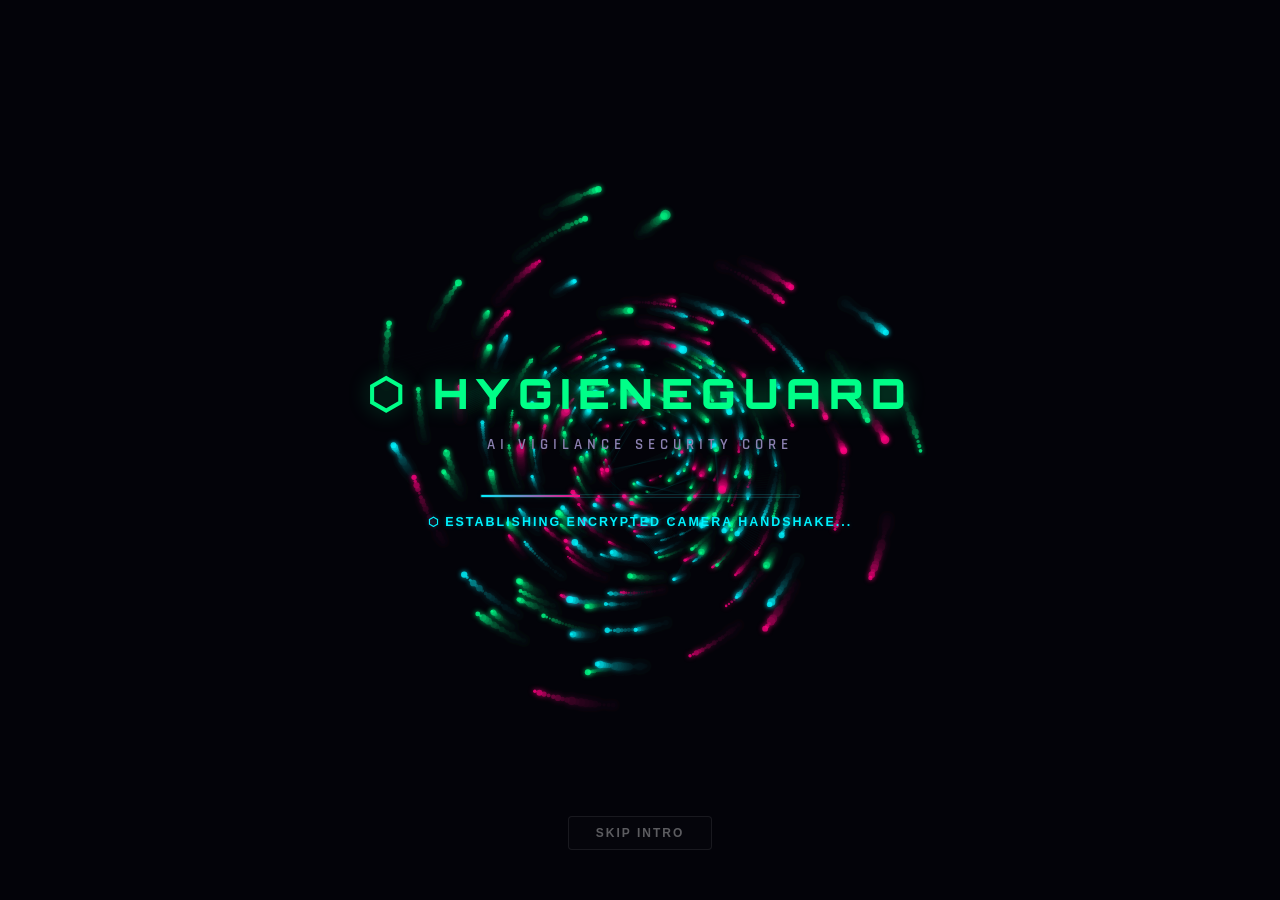
==== commit b5ebb507: "Optimize CV pipeline, fix camera lag, person ID tracking, glove detection accuracy, and relative sna" ====
--- a/frontend/index.html
+++ b/frontend/index.html
@@ -40,6 +40,49 @@
     <a href="analytics.html">ANALYTICS</a>
   </div>
   <div style="display:flex;align-items:center;gap:1.5rem;">
+    <!-- Camera Source Switcher -->
+    <div id="cameraPanel" style="display:flex; align-items:center; gap:0.5rem;">
+      <select id="cameraSource" style="
+          font-family: Orbitron, monospace;
+          font-size: 0.7rem;
+          letter-spacing: 1px;
+          padding: 0.5rem 0.8rem;
+          background: rgba(0, 242, 254, 0.1);
+          border: 1px solid var(--border);
+          color: var(--green);
+          border-radius: 6px;
+          cursor: pointer;
+          outline: none;
+          transition: all 0.3s;">
+          <option value="0" style="background:#0a0620; color:#fff;">💻 LAPTOP CAM</option>
+          <option value="1" style="background:#0a0620; color:#fff;">📷 USB CAM</option>
+          <option value="droidcam_wifi" style="background:#0a0620; color:#fff;">📱 DROIDCAM WIFI</option>
+          <option value="http://localhost:4747/video" style="background:#0a0620; color:#fff;">🔌 DROIDCAM USB</option>
+          <option value="custom" style="background:#0a0620; color:#fff;">✏ CUSTOM URL</option>
+      </select>
+      <input id="droidcamIp" type="text"
+          placeholder="Enter DroidCam IP (e.g. 172.26.161.207)"
+          style="display:none;
+          font-family: Orbitron, monospace;
+          font-size: 0.7rem; padding: 0.5rem;
+          background: rgba(0,0,0,0.5);
+          border: 1px solid var(--border);
+          color: var(--green); border-radius: 6px;
+          width: 210px;
+          outline: none;"/>
+      <input id="customUrl" type="text"
+          placeholder="Enter camera URL"
+          style="display:none;
+          font-family: Orbitron, monospace;
+          font-size: 0.7rem; padding: 0.5rem;
+          background: rgba(0,0,0,0.5);
+          border: 1px solid var(--border);
+          color: var(--green); border-radius: 6px;
+          width: 200px;
+          outline: none;"/>
+      <button class="btn btn-green" id="testCamBtn" onclick="testCamera()" style="padding:0.5rem 1rem;">TEST</button>
+    </div>
+
     <div class="audio-bar" id="audioBar">
       <span></span><span></span><span></span><span></span><span></span>
     </div>
